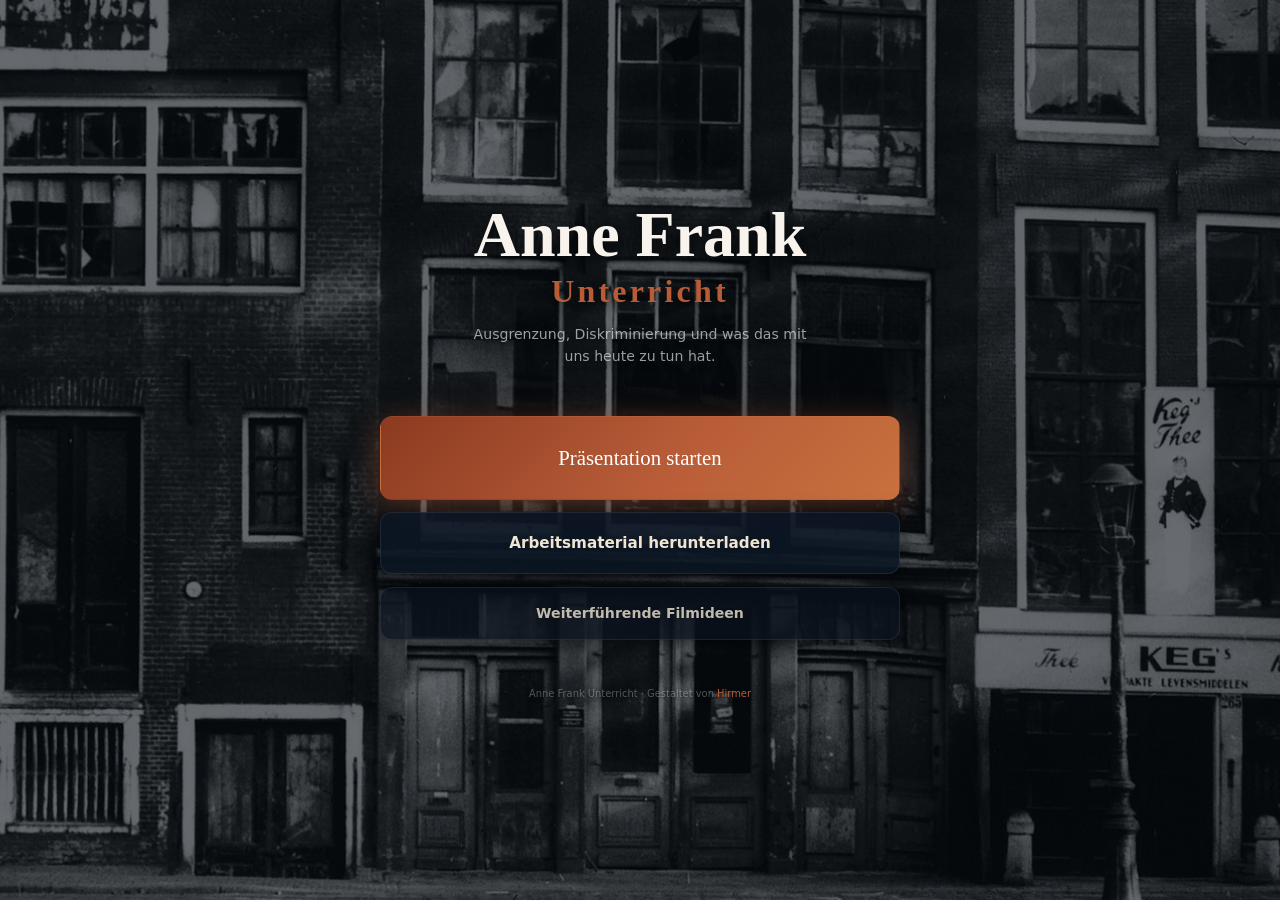
==== index.html @ f6586eb7 "Initial Commit – Anne Frank Unterricht Website Folien, Arbeitsmaterial, PDF-Vorschauen und alle Asse" ====
<!DOCTYPE html>
<html lang="de">
<head>
  <meta charset="UTF-8">
  <meta name="viewport" content="width=device-width, initial-scale=1.0">
  <title>Anne Frank Unterricht</title>
  <link rel="icon" href="favicon.ico" sizes="any">
  <link rel="icon" href="favicon.svg" type="image/svg+xml">
  <style>
    :root {
      --accent: #B85C38;
      --accent-hover: #C9713E;
      --cream: #EFE5D2;
      --muted: #8898AA;
      --gold: #F0BF40;
      --card-bg: rgba(12, 22, 36, 0.88);
      --card-bg-hover: rgba(20, 36, 56, 0.95);
    }

    * { box-sizing: border-box; margin: 0; padding: 0; }

    body {
      background: #06101A url('images/hinterhaus-foto.jpg') center / cover no-repeat fixed;
      min-height: 100vh;
      display: flex;
      flex-direction: column;
      align-items: center;
      justify-content: center;
      font-family: system-ui, -apple-system, "Segoe UI", Arial, sans-serif;
      color: var(--cream);
      padding: 3rem 1.4rem;
    }

    body::before {
      content: '';
      position: fixed; inset: 0;
      background: rgba(4, 10, 18, 0.55);
      pointer-events: none;
    }

    body > * { position: relative; z-index: 1; }

    /* ── Hero ── */
    .hero {
      text-align: center;
      margin-bottom: 3rem;
    }

    .hero h1 {
      font-family: Georgia, "Times New Roman", serif;
      font-size: clamp(2.4rem, 8vw, 4rem);
      line-height: 1.05;
      color: #F8F3EC;
      text-shadow: 0 2px 20px rgba(0,0,0,0.85);
    }

    .hero h1 span {
      display: block;
      color: var(--accent);
      font-size: 0.5em;
      letter-spacing: 0.1em;
      margin-top: 0.2em;
    }

    .hero p {
      margin-top: 1rem;
      font-size: 0.88rem;
      color: rgba(255,255,255,0.6);
      max-width: 340px;
      margin-left: auto;
      margin-right: auto;
      line-height: 1.55;
      text-shadow: 0 1px 8px rgba(0,0,0,0.7);
    }

    /* ── Actions ── */
    .actions {
      width: 100%;
      max-width: 520px;
      display: flex;
      flex-direction: column;
      gap: 0.8rem;
    }

    /* Shared base */
    .action {
      display: flex;
      align-items: center;
      justify-content: center;
      text-decoration: none;
      border-radius: 12px;
      border: 1px solid rgba(255,255,255,0.08);
      cursor: pointer;
      font-family: inherit;
      width: 100%;
      text-align: center;
    }

    /* Primary – Präsentation */
    .action-primary {
      background: linear-gradient(135deg, #8B3A20 0%, var(--accent) 55%, #C9713E 100%);
      padding: 1.8rem 2rem;
      box-shadow: 0 6px 32px rgba(184,92,56,0.45);
      border-color: transparent;
    }

    .action-primary:hover {
      background: linear-gradient(135deg, #9D4225 0%, #CA6A40 55%, #D8825A 100%);
      box-shadow: 0 10px 44px rgba(184,92,56,0.6);
    }

    .action-primary .label {
      font-family: Georgia, serif;
      font-size: clamp(1.1rem, 3.5vw, 1.3rem);
      color: #fff;
      font-weight: normal;
    }

    /* Secondary – Material */
    .action-secondary {
      background: var(--card-bg);
      padding: 1.3rem 1.6rem;
      box-shadow: 0 4px 20px rgba(0,0,0,0.55);
      color: var(--cream);
      font-size: 0;
    }

    .action-secondary:hover {
      background: rgba(18, 32, 50, 0.95);
      box-shadow: 0 6px 28px rgba(0,0,0,0.65);
    }

    .action-secondary .label {
      font-size: 0.95rem;
      font-weight: 600;
      color: var(--cream);
    }

    /* Material sub-items */
    .material-sub {
      background: rgba(10, 18, 30, 0.85);
      border: 1px solid rgba(255,255,255,0.07);
      border-radius: 10px;
      overflow: hidden;
      margin-top: -0.3rem;
      box-shadow: 0 4px 16px rgba(0,0,0,0.5);
    }

    .sub-item {
      display: flex;
      align-items: center;
      justify-content: space-between;
      padding: 0.9rem 1.6rem;
      font-size: 0.88rem;
      color: rgba(239,229,210,0.7);
      text-decoration: none;
      border-bottom: 1px solid rgba(255,255,255,0.05);
    }

    .sub-item:last-child { border-bottom: none; }

    .sub-item.disabled {
      pointer-events: none;
      opacity: 0.55;
    }

    .badge {
      font-size: 0.6rem;
      background: rgba(240,191,64,0.18);
      color: var(--gold);
      padding: 2px 7px;
      border-radius: 4px;
    }

    /* Tertiary – Filme */
    .action-tertiary {
      background: rgba(10, 18, 30, 0.75);
      padding: 1.1rem 1.6rem;
      box-shadow: 0 3px 14px rgba(0,0,0,0.45);
    }

    .action-tertiary:hover {
      background: rgba(16, 28, 44, 0.88);
      box-shadow: 0 5px 20px rgba(0,0,0,0.55);
    }

    .action-tertiary .label {
      font-size: 0.88rem;
      font-weight: 600;
      color: rgba(239,229,210,0.8);
    }

    /* ── Footer ── */
    footer {
      margin-top: 3rem;
      font-size: 0.62rem;
      color: rgba(255,255,255,0.3);
      text-align: center;
      text-shadow: 0 1px 4px rgba(0,0,0,0.6);
    }

    footer em { color: var(--accent); font-style: normal; }
  </style>
</head>
<body>

  <header class="hero">
    <h1>Anne Frank<span>Unterricht</span></h1>
    <p>Ausgrenzung, Diskriminierung und was das mit uns heute zu tun hat.</p>
  </header>

  <main class="actions">

    <a class="action action-primary" href="folien.html">
      <span class="label">Präsentation starten</span>
    </a>

    <a class="action action-secondary" href="material.html">
      <span class="label">Arbeitsmaterial herunterladen</span>
    </a>

    <a class="action action-tertiary" href="filme.html">
      <span class="label">Weiterführende Filmideen</span>
    </a>

  </main>

  <footer>Anne Frank Unterricht · Gestaltet von <em>Hirmer</em></footer>


</body>
</html>
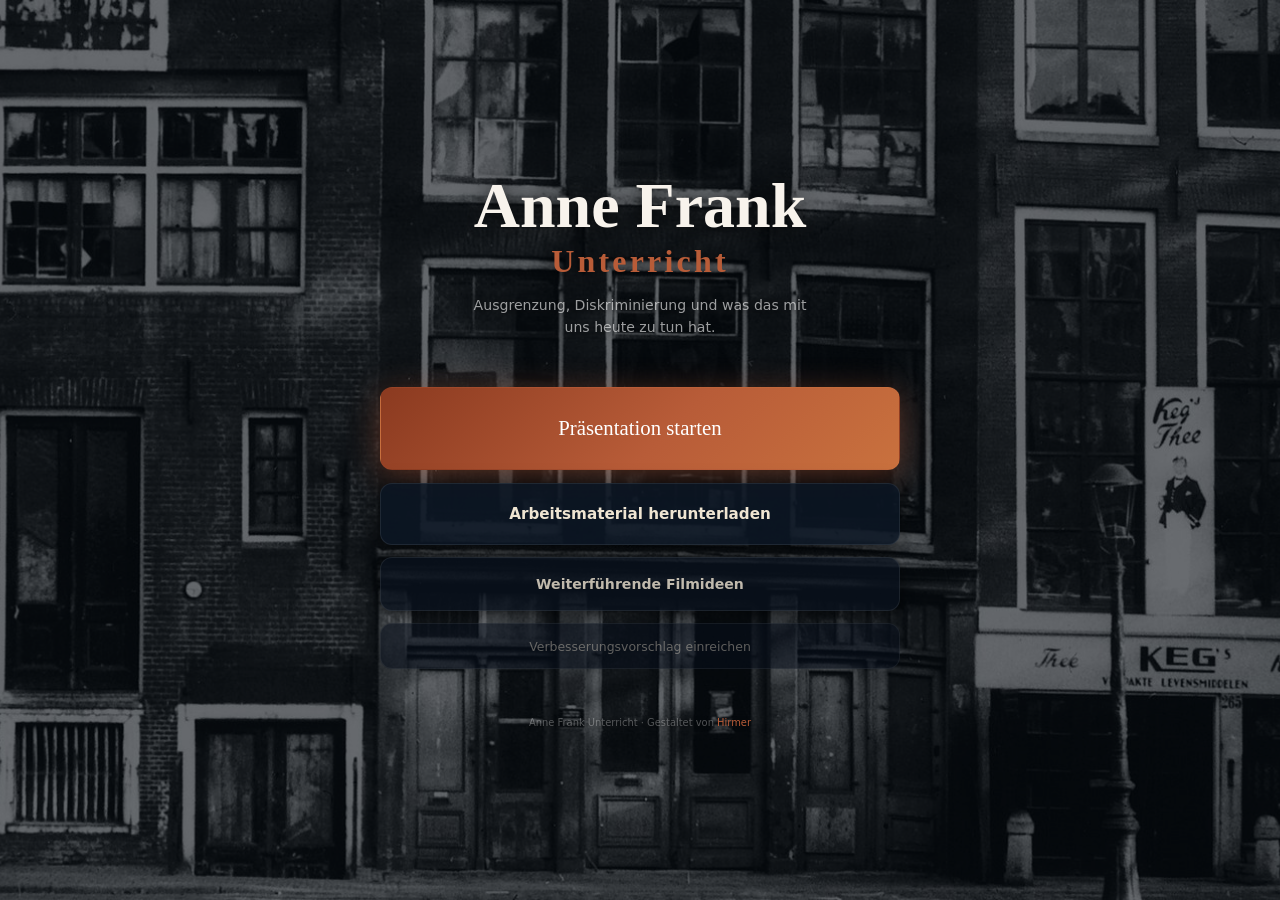
==== commit ce4e80a1: "Feedback: 4. Button auf Startseite, Overlay mit MS Forms" ====
--- a/index.html
+++ b/index.html
@@ -200,6 +200,31 @@
     }
 
     footer em { color: var(--accent); font-style: normal; }
+
+    .action-feedback {
+      background: rgba(8, 16, 28, 0.55);
+      padding: 0.9rem 1.6rem;
+      box-shadow: none;
+      border-color: rgba(255,255,255,0.06);
+    }
+    .action-feedback:hover {
+      background: rgba(14, 26, 42, 0.8);
+      border-color: rgba(255,255,255,0.12);
+    }
+    .action-feedback .label {
+      font-size: 0.78rem;
+      font-weight: 500;
+      color: rgba(239,229,210,0.38);
+    }
+    .action-feedback:hover .label { color: rgba(239,229,210,0.6); }
+
+    #fbOverlay{display:none;position:fixed;inset:0;z-index:19500;background:rgba(0,0,0,.72);backdrop-filter:blur(5px);align-items:center;justify-content:center;padding:1.5rem}
+    #fbOverlay.fb-open{display:flex}
+    #fbCard{background:#0d1a2b;border:1px solid rgba(255,255,255,.1);border-radius:14px;overflow:hidden;width:100%;max-width:660px;box-shadow:0 24px 80px rgba(0,0,0,.85)}
+    #fbCardHead{display:flex;align-items:center;justify-content:space-between;padding:.7rem 1rem .7rem 1.2rem;border-bottom:1px solid rgba(255,255,255,.07);font-family:system-ui,sans-serif;font-size:.78rem;font-weight:600;color:rgba(239,229,210,.6)}
+    #fbClose{background:none;border:none;color:rgba(255,255,255,.35);font-size:.95rem;cursor:pointer;padding:.2rem .5rem;border-radius:4px;transition:background .15s,color .15s}
+    #fbClose:hover{background:rgba(255,255,255,.08);color:rgba(255,255,255,.75)}
+    #fbCard iframe{display:block;width:100%;height:480px;border:none}
   </style>
 </head>
 <body>
@@ -223,10 +248,33 @@
       <span class="label">Weiterführende Filmideen</span>
     </a>
 
+    <button class="action action-feedback" id="fbBtn">
+      <span class="label">Verbesserungsvorschlag einreichen</span>
+    </button>
+
   </main>
 
   <footer>Anne Frank Unterricht · Gestaltet von <em>Hirmer</em></footer>
 
+  <div id="fbOverlay" aria-hidden="true">
+    <div id="fbCard">
+      <div id="fbCardHead">
+        <span>Feedback &amp; Verbesserungsvorschläge</span>
+        <button id="fbClose" aria-label="Schließen">✕</button>
+      </div>
+      <iframe src="https://forms.cloud.microsoft/e/DXzEdrGJ4R?embed=true" title="Feedback" allowfullscreen></iframe>
+    </div>
+  </div>
+  <script>
+    (function(){
+      var btn=document.getElementById('fbBtn'),ov=document.getElementById('fbOverlay'),cl=document.getElementById('fbClose');
+      btn.addEventListener('click',function(){ov.classList.add('fb-open');ov.setAttribute('aria-hidden','false')});
+      function closeFb(){ov.classList.remove('fb-open');ov.setAttribute('aria-hidden','true')}
+      cl.addEventListener('click',closeFb);
+      ov.addEventListener('click',function(e){if(e.target===ov)closeFb()});
+      document.addEventListener('keydown',function(e){if(e.key==='Escape'&&ov.classList.contains('fb-open'))closeFb()});
+    })();
+  </script>
 
 </body>
 </html>
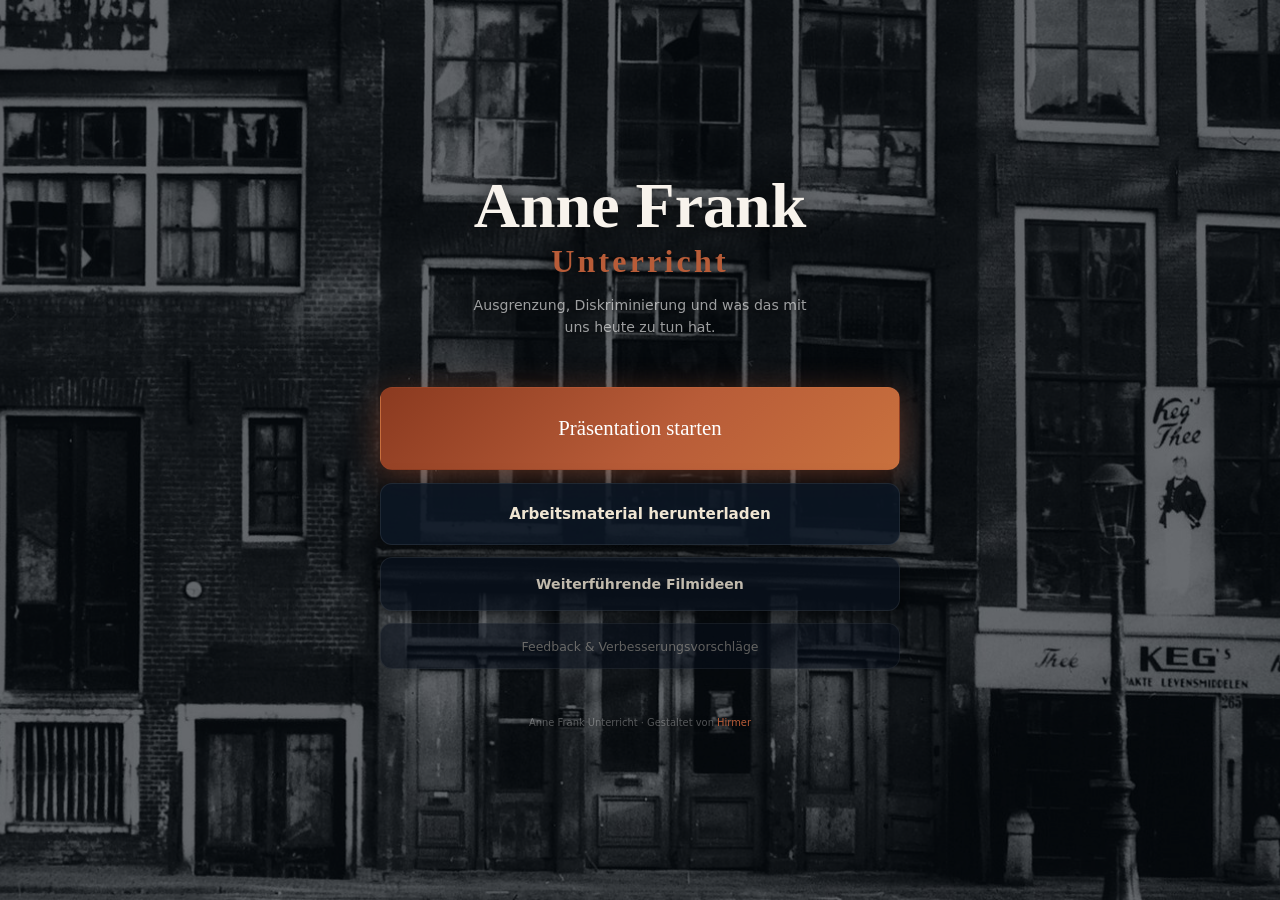
==== commit 0e9af7c0: "Feedback-Button: oranger Hover-Glow, Label angepasst" ====
--- a/index.html
+++ b/index.html
@@ -206,17 +206,20 @@
       padding: 0.9rem 1.6rem;
       box-shadow: none;
       border-color: rgba(255,255,255,0.06);
+      transition: background 0.25s, border-color 0.25s, box-shadow 0.3s, color 0.25s;
     }
     .action-feedback:hover {
-      background: rgba(14, 26, 42, 0.8);
-      border-color: rgba(255,255,255,0.12);
+      background: rgba(14, 26, 42, 0.88);
+      border-color: rgba(196,98,60,0.45);
+      box-shadow: 0 0 18px rgba(196,98,60,0.25), 0 0 40px rgba(196,98,60,0.12);
     }
     .action-feedback .label {
       font-size: 0.78rem;
       font-weight: 500;
       color: rgba(239,229,210,0.38);
-    }
-    .action-feedback:hover .label { color: rgba(239,229,210,0.6); }
+      transition: color 0.25s;
+    }
+    .action-feedback:hover .label { color: rgba(239,229,210,0.75); }
 
     #fbOverlay{display:none;position:fixed;inset:0;z-index:19500;background:rgba(0,0,0,.72);backdrop-filter:blur(5px);align-items:center;justify-content:center;padding:1.5rem}
     #fbOverlay.fb-open{display:flex}
@@ -249,7 +252,7 @@
     </a>
 
     <button class="action action-feedback" id="fbBtn">
-      <span class="label">Verbesserungsvorschlag einreichen</span>
+      <span class="label">Feedback &amp; Verbesserungsvorschläge</span>
     </button>
 
   </main>
